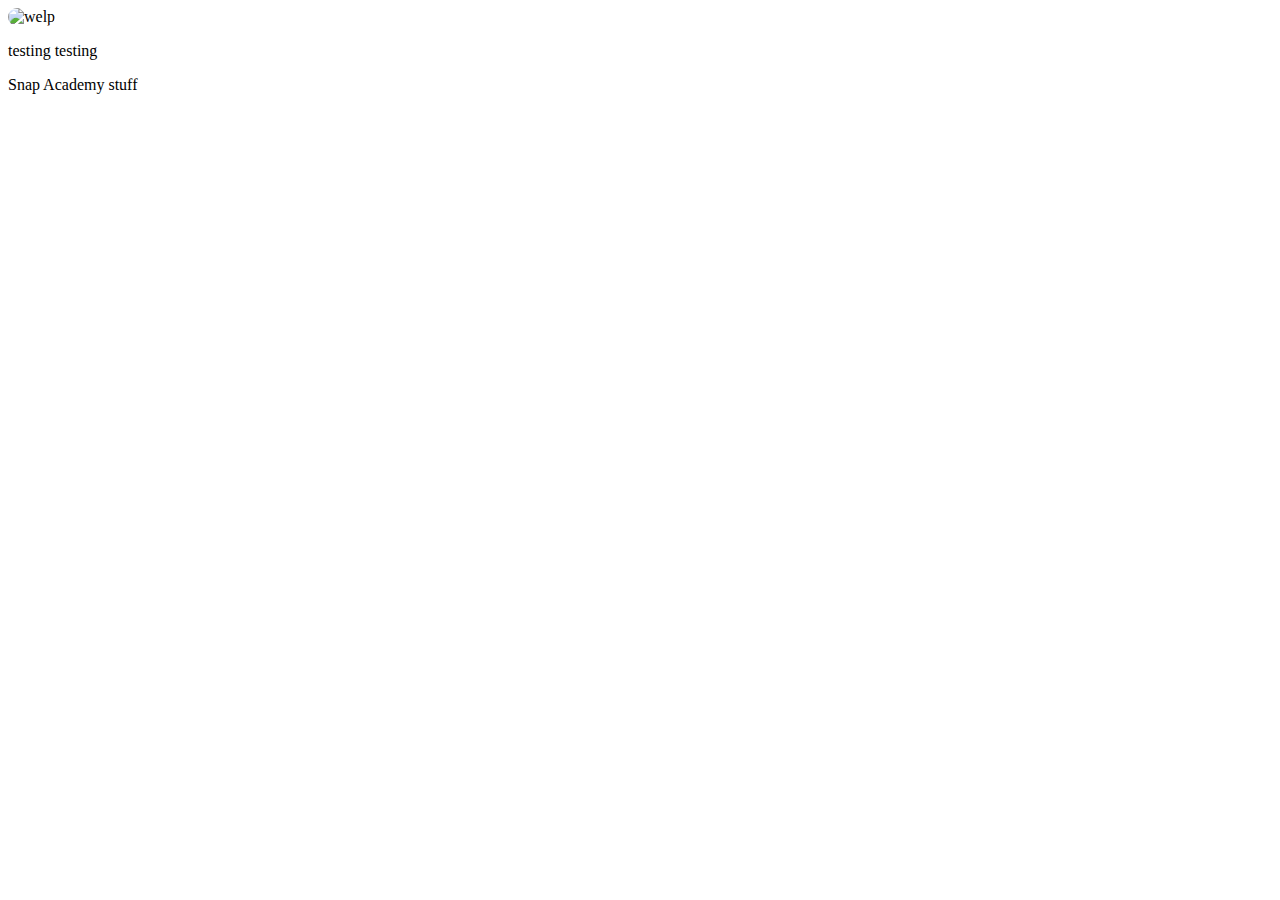
==== index.html @ db829031 "learning" ====
<!DOCTYPE html>
<html>
<head>
    <title>Mern's World</title>
    <style>
        img {
            width: 100px;
            border-radius: 50px;
        }
    </style>
</head>
<body>
    <img src="images/background.jpg", alt="welp">
    <p>testing testing</p>
    <p>Snap Academy stuff</p>

</body>
</html>
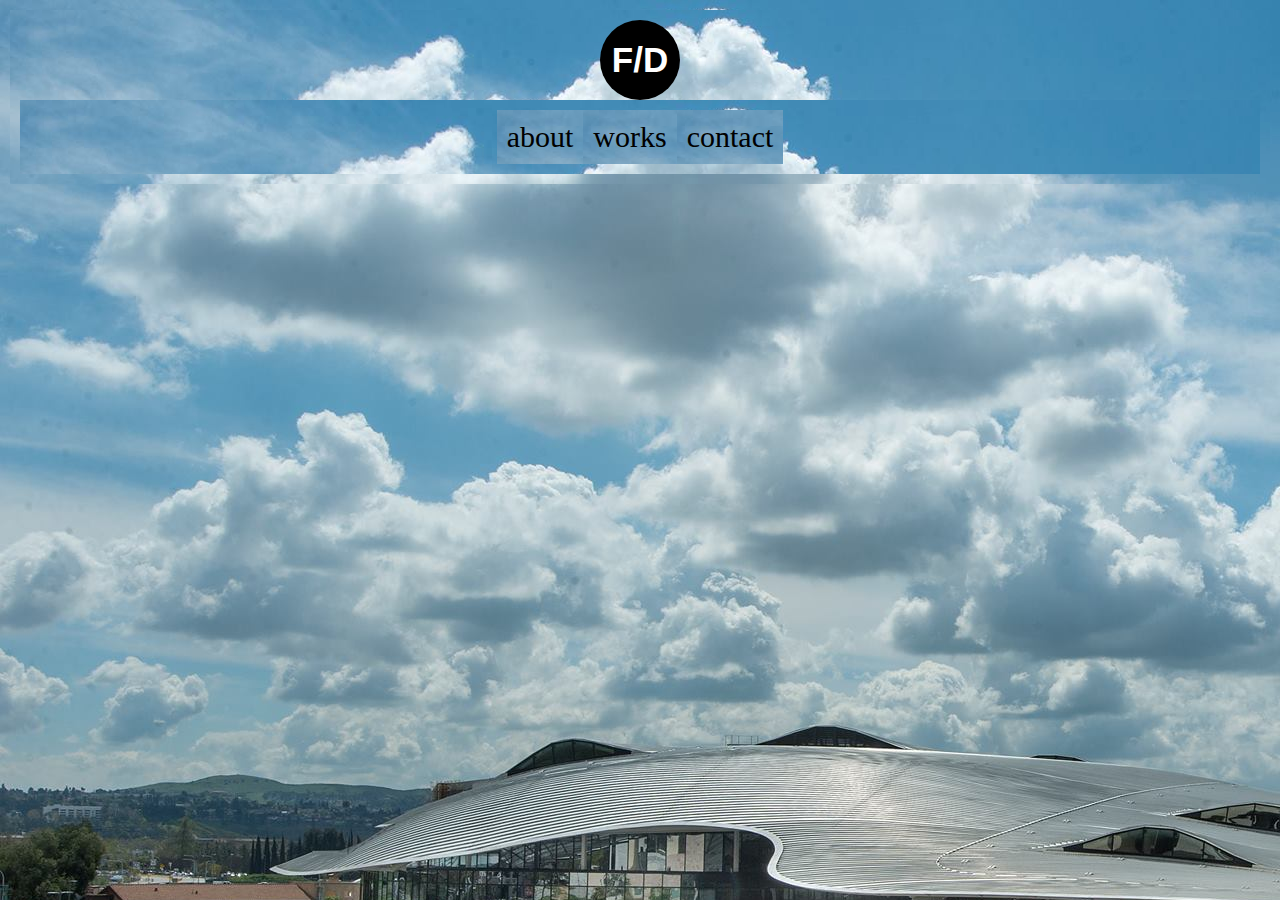
==== commit 0c76f70c: "headers" ====
--- a/index.html
+++ b/index.html
@@ -1,18 +1,18 @@
 <!DOCTYPE html>
-<html>
-<head>
-    <title>Mern's World</title>
-    <style>
-        img {
-            width: 100px;
-            border-radius: 50px;
-        }
-    </style>
-</head>
-<body>
-    <img src="images/background.jpg", alt="welp">
-    <p>testing testing</p>
-    <p>Snap Academy stuff</p>
-
-</body>
-</html>+<html lang="en">
+  <link rel="stylesheet" type="text/css" href="style.css" media="screen" />
+  <head>
+    <meta charset="UTF-8" />
+    <meta http-equiv="X-UA-Compatible" content="IE=edge" />
+    <meta name="viewport" content="width=device-width, initial-scale=1.0" />
+    <title>Flipped Dimension</title>
+  </head>
+  <body>
+    <h1 class="brand">F/D</h1>
+    <div class="wrap-flex">
+      <p>about</p>
+      <p>works</p>
+      <p>contact</p>
+    </div>
+  </body>
+</html>
--- a/style.css
+++ b/style.css
@@ -0,0 +1,25 @@
+*{
+    margin: 0;
+    padding: 10px;
+    background-image:url('/images/cpp.jpg');
+}
+.brand {
+    width: 60px;
+    height: 60px;
+    line-height: 60px;
+    border-radius: 50%;
+    font-family: 'Trebuchet MS', sans-serif;
+    font-size: 35px;
+    margin-left: auto;
+    margin-right: auto;
+    color: #fff;
+    text-align: center;
+    background: #000;
+}
+.wrap-flex {
+    display: flex;
+    font-size: 30px;
+    font-family: Georgia, serif;
+    justify-content: center;
+    background-color: transparent;
+}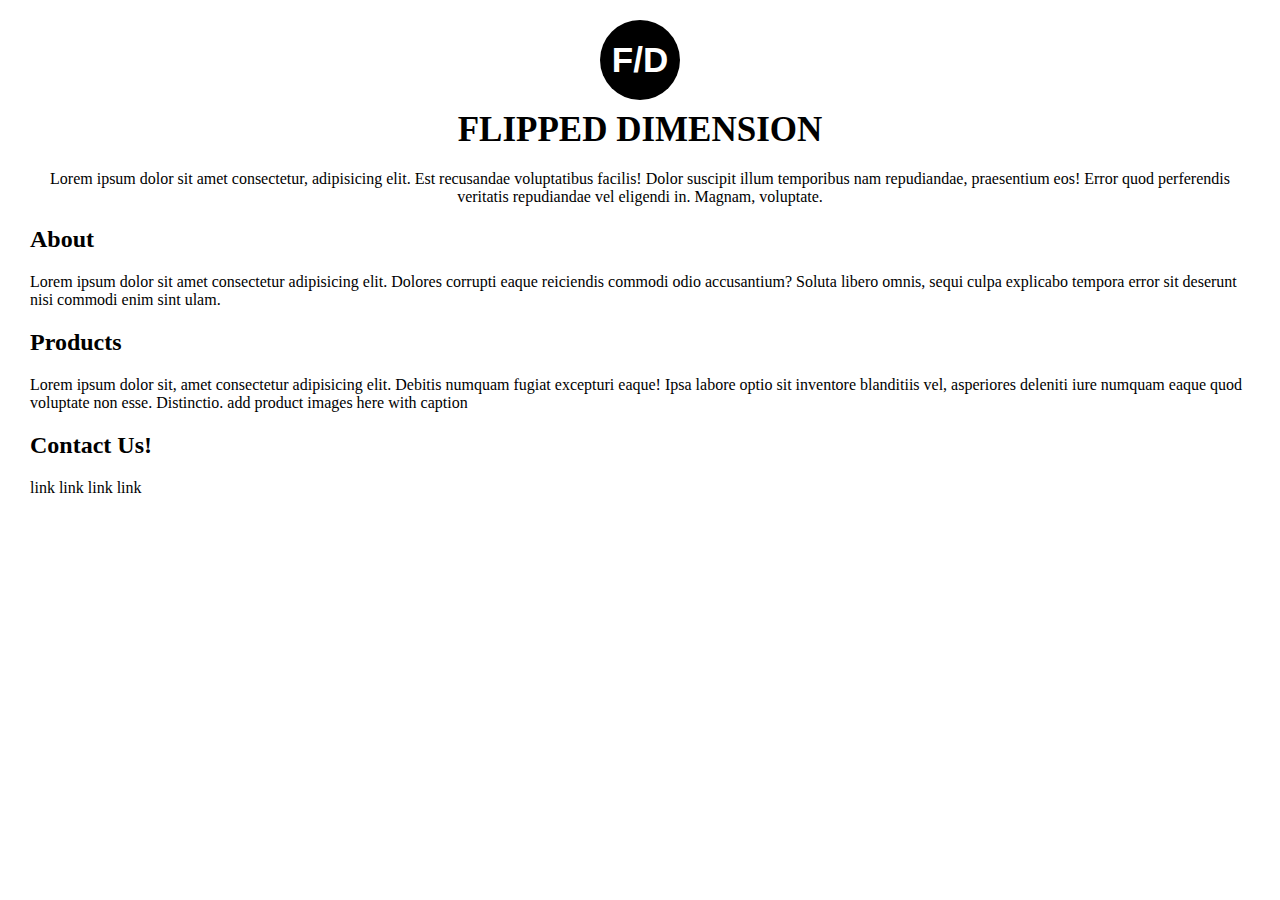
==== commit c787f468: "more stuff" ====
--- a/index.html
+++ b/index.html
@@ -9,10 +9,27 @@
   </head>
   <body>
     <h1 class="brand">F/D</h1>
-    <div class="wrap-flex">
-      <p>about</p>
-      <p>works</p>
-      <p>contact</p>
-    </div>
+    <h2 class="name">FLIPPED DIMENSION</h2>
+    <summary class="tldr">
+      Lorem ipsum dolor sit amet consectetur, adipisicing elit. Est recusandae
+      voluptatibus facilis! Dolor suscipit illum temporibus nam repudiandae,
+      praesentium eos! Error quod perferendis veritatis repudiandae vel eligendi
+      in. Magnam, voluptate.
+    </summary>
+    <h2>About</h2>
+    <p class="desc">
+      Lorem ipsum dolor sit amet consectetur adipisicing elit. Dolores corrupti
+      eaque reiciendis commodi odio accusantium? Soluta libero omnis, sequi
+      culpa explicabo tempora error sit deserunt nisi commodi enim sint ulam.
+    </p>
+    <h2>Products</h2>
+    <p class="desc">
+      Lorem ipsum dolor sit, amet consectetur adipisicing elit. Debitis numquam
+      fugiat excepturi eaque! Ipsa labore optio sit inventore blanditiis vel,
+      asperiores deleniti iure numquam eaque quod voluptate non esse.
+      Distinctio. add product images here with caption
+    </p>
+    <h2>Contact Us!</h2>
+    <p>link link link link</p>
   </body>
 </html>
--- a/style.css
+++ b/style.css
@@ -1,7 +1,6 @@
 *{
     margin: 0;
     padding: 10px;
-    background-image:url('/images/cpp.jpg');
 }
 .brand {
     width: 60px;
@@ -16,10 +15,17 @@
     text-align: center;
     background: #000;
 }
-.wrap-flex {
+
+.name {
+    text-align: center;
+    font-family: Georgia, serif;
+    font-size: 35px;
+}
+
+.tldr {
+    text-align: center;
+}
+
+.desc {
     display: flex;
-    font-size: 30px;
-    font-family: Georgia, serif;
-    justify-content: center;
-    background-color: transparent;
 }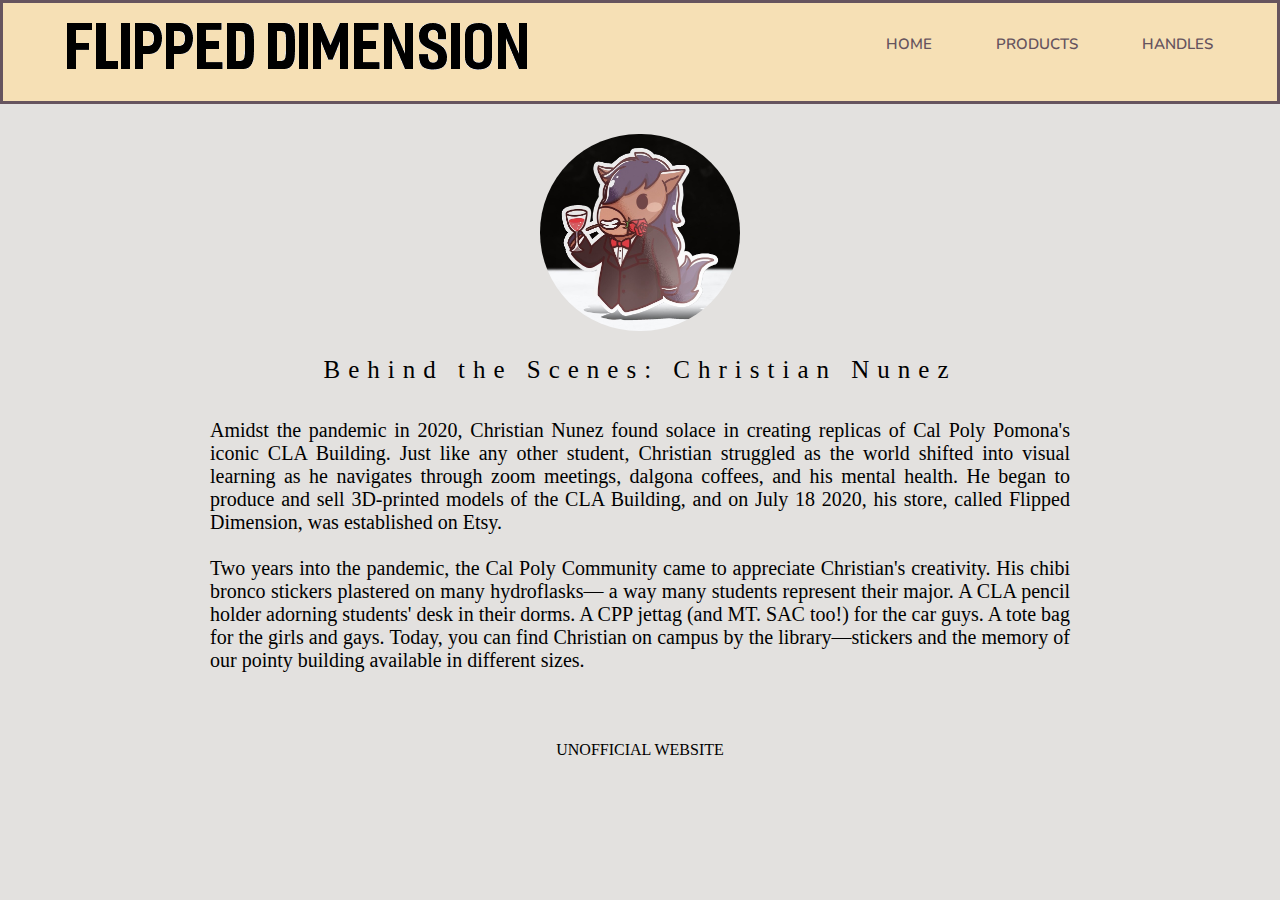
==== commit 35a8fcab: "jlkjljlk" ====
--- a/index.html
+++ b/index.html
@@ -2,34 +2,46 @@
 <html lang="en">
   <link rel="stylesheet" type="text/css" href="style.css" media="screen" />
   <head>
+    <link
+      href="https://fonts.googleapis.com/css2?family=Nunito:wght@400;500;600&display=swap"
+      rel="stylesheet"
+    />
     <meta charset="UTF-8" />
     <meta http-equiv="X-UA-Compatible" content="IE=edge" />
     <meta name="viewport" content="width=device-width, initial-scale=1.0" />
     <title>Flipped Dimension</title>
   </head>
   <body>
-    <h1 class="brand">F/D</h1>
-    <h2 class="name">FLIPPED DIMENSION</h2>
-    <summary class="tldr">
-      Lorem ipsum dolor sit amet consectetur, adipisicing elit. Est recusandae
-      voluptatibus facilis! Dolor suscipit illum temporibus nam repudiandae,
-      praesentium eos! Error quod perferendis veritatis repudiandae vel eligendi
-      in. Magnam, voluptate.
-    </summary>
-    <h2>About</h2>
-    <p class="desc">
-      Lorem ipsum dolor sit amet consectetur adipisicing elit. Dolores corrupti
-      eaque reiciendis commodi odio accusantium? Soluta libero omnis, sequi
-      culpa explicabo tempora error sit deserunt nisi commodi enim sint ulam.
-    </p>
-    <h2>Products</h2>
-    <p class="desc">
-      Lorem ipsum dolor sit, amet consectetur adipisicing elit. Debitis numquam
-      fugiat excepturi eaque! Ipsa labore optio sit inventore blanditiis vel,
-      asperiores deleniti iure numquam eaque quod voluptate non esse.
-      Distinctio. add product images here with caption
-    </p>
-    <h2>Contact Us!</h2>
-    <p>link link link link</p>
+    <header>
+      <div class="container">
+        <img src="images/better.png" alt="logo" class="logo" />
+        <nav>
+          <ul>
+            <li><a href="home.html">Home</a></li>
+            <li><a href="gallery.html">Products</a></li>
+            <li><a href="#">Handles</a></li>
+          </ul>
+        </nav>
+      </div>
+    </header>
+    <img src="images/about.jpg" alt="tuxedo billy" class="tuxBilly"/>
+    <h2 class="about">Behind the Scenes: Christian Nunez</h1>
+      <div class="description">
+        <p>Amidst the pandemic in 2020, Christian Nunez found solace in creating
+          replicas of Cal Poly Pomona's iconic CLA Building. Just like any other
+          student, Christian struggled as the world shifted into visual learning as
+          he navigates through zoom meetings, dalgona coffees, and his mental
+          health. He began to produce and sell 3D-printed models of the CLA
+          Building, and on July 18 2020, his store, called Flipped Dimension, was
+          established on Etsy. <br> <br> Two years into the pandemic, the Cal Poly Community
+          came to appreciate Christian's creativity. His chibi bronco stickers plastered 
+          on many hydroflasks— a way many students represent their major. A CLA pencil holder
+          adorning students' desk in their dorms. A CPP jettag (and MT. SAC too!) for the car guys. 
+          A tote bag for the girls and gays. Today, you can find Christian on campus by the 
+          library—stickers and the memory of our pointy building available in 
+          different sizes. 
+        </p> 
+      </div>
+     <h4><br>UNOFFICIAL WEBSITE</h4>
   </body>
 </html>
--- a/style.css
+++ b/style.css
@@ -1,31 +1,114 @@
-*{
+* {
+    box-sizing: border-box;
+}
+body {
     margin: 0;
+    background: #e3e1df;
+    font-family: 'Nunito', sans-serif; 
+    font-weight: 600;
+}
+.container {
+    width: 90%;
+    margin: 0 auto;
+}
+header {
+    background: #f6e0b5;
+    border: 3px solid #66545e;
+}
+.logo {
+    float: left;
+    padding: 5px 0;
+    
+}
+header::after {
+    content: "";
+    display: table;
+    clear: both;
+}
+nav {
+    float: right;
+}
+
+nav ul {
+    margin: 0;
+    padding: 0;
+    list-style: none;
+}
+nav li {
+    display: inline-block;
+    margin-left: 60px;
+    padding-top: 30px;
+    position: relative;
+}
+
+nav a {
+    color: #66545e;
+    text-decoration: none;
+    text-transform: uppercase;
+    font-size: 15px;
+}
+
+nav a::hover {
+    color: #000;
+}
+
+nav a::before {
+    content:'';
+    display: block;
+    height: 5px;
+    background-color: #66545e;
+
+    position: absolute;
+    top: 0;
+    width: 0%;
+    transition: all ease-in-out 250ms;
+}
+
+nav a:hover::before {
+    width: 100%;
+}
+
+h2 {
+    display: inline-block;
+    position:relative;
+    left: 50%;
+    margin:0;
+    padding: 5px 10px;
+    transform: translateX(-50%);
+    color: #000;
+    font-family: 'Times New Roman', Times, serif;
+    font-size: 25px;
+    font-weight: 400;
+    letter-spacing: .32em;
+    text-align: center;
+    background-color: #e3e1df;
+
+}
+
+h4 {
+    text-align: center;
+    font-family: 'Times New Roman', Times, serif;
+    font-weight: 400;
+}
+
+.tuxBilly {
+    width: 200px;
+    border-radius: 100px;
+    margin: 30px auto 20px;
+    display:block; 
+}
+
+.description {
+    display: inline-flex;
+    justify-content: center;
+    text-align: justify;
+    position: relative;
+    font-family: 'Times New Roman', Times, serif;
+    font-weight: 400;
+    font-size: 20px;
     padding: 10px;
 }
-.brand {
-    width: 60px;
-    height: 60px;
-    line-height: 60px;
-    border-radius: 50%;
-    font-family: 'Trebuchet MS', sans-serif;
-    font-size: 35px;
-    margin-left: auto;
-    margin-right: auto;
-    color: #fff;
-    text-align: center;
-    background: #000;
+p {
+    margin-left: 200px;
+    margin-right: 200px;
 }
-
-.name {
-    text-align: center;
-    font-family: Georgia, serif;
-    font-size: 35px;
-}
-
-.tldr {
-    text-align: center;
-}
-
-.desc {
-    display: flex;
-}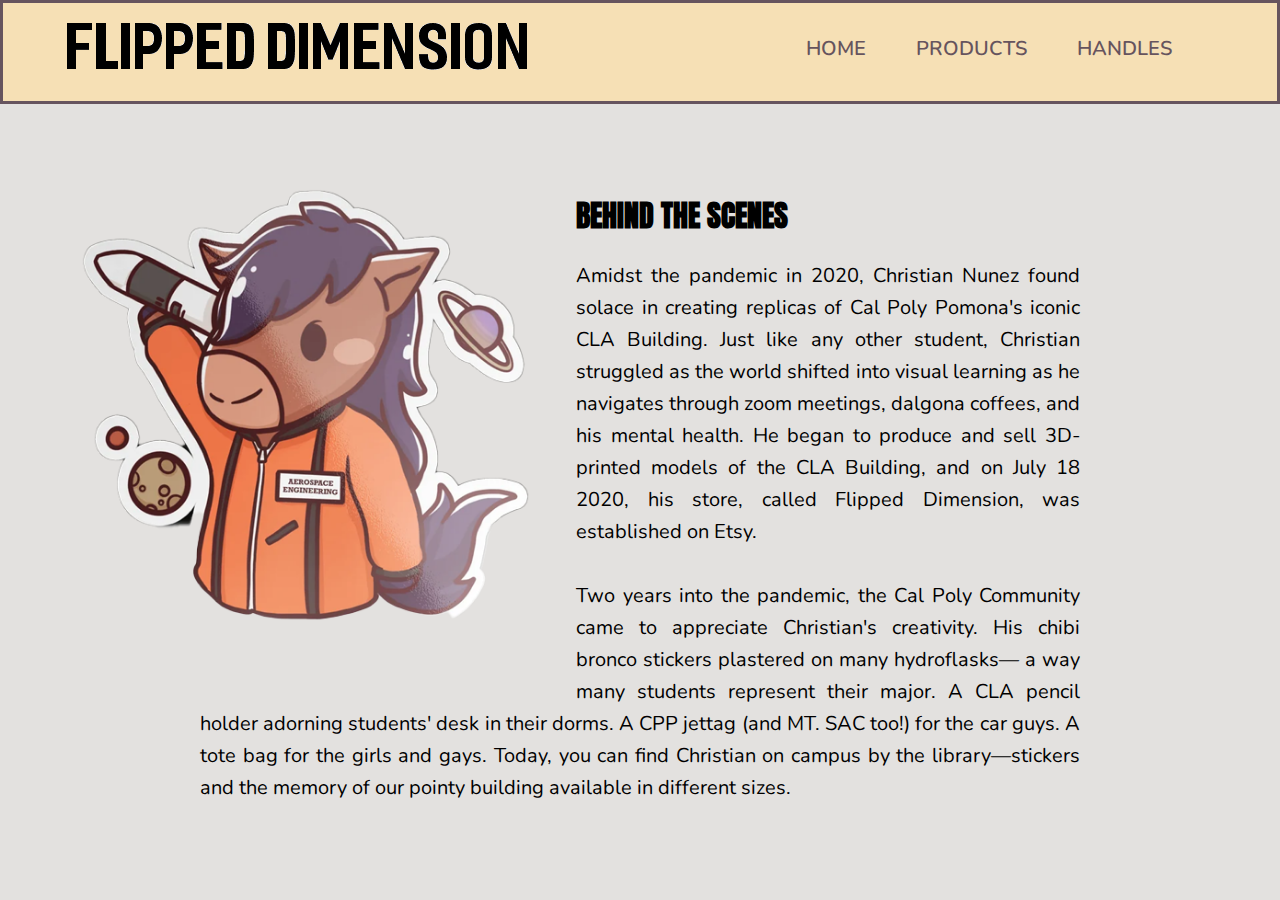
==== commit 26a3951c: "IM DONE" ====
--- a/index.html
+++ b/index.html
@@ -3,7 +3,7 @@
   <link rel="stylesheet" type="text/css" href="style.css" media="screen" />
   <head>
     <link
-      href="https://fonts.googleapis.com/css2?family=Nunito:wght@400;500;600&display=swap"
+      href="https://fonts.googleapis.com/css2?family=Anton&family=Nunito:wght@400;500;600&display=swap"
       rel="stylesheet"
     />
     <meta charset="UTF-8" />
@@ -17,31 +17,33 @@
         <img src="images/better.png" alt="logo" class="logo" />
         <nav>
           <ul>
-            <li><a href="home.html">Home</a></li>
+            <li><a href="index.html">Home</a></li>
             <li><a href="gallery.html">Products</a></li>
-            <li><a href="#">Handles</a></li>
+            <li><a href="https://solo.to/itschrisnunez">Handles</a></li>
           </ul>
         </nav>
       </div>
     </header>
-    <img src="images/about.jpg" alt="tuxedo billy" class="tuxBilly"/>
-    <h2 class="about">Behind the Scenes: Christian Nunez</h1>
-      <div class="description">
-        <p>Amidst the pandemic in 2020, Christian Nunez found solace in creating
-          replicas of Cal Poly Pomona's iconic CLA Building. Just like any other
-          student, Christian struggled as the world shifted into visual learning as
-          he navigates through zoom meetings, dalgona coffees, and his mental
-          health. He began to produce and sell 3D-printed models of the CLA
-          Building, and on July 18 2020, his store, called Flipped Dimension, was
-          established on Etsy. <br> <br> Two years into the pandemic, the Cal Poly Community
-          came to appreciate Christian's creativity. His chibi bronco stickers plastered 
-          on many hydroflasks— a way many students represent their major. A CLA pencil holder
-          adorning students' desk in their dorms. A CPP jettag (and MT. SAC too!) for the car guys. 
-          A tote bag for the girls and gays. Today, you can find Christian on campus by the 
-          library—stickers and the memory of our pointy building available in 
-          different sizes. 
-        </p> 
-      </div>
-     <h4><br>UNOFFICIAL WEBSITE</h4>
+    <img src="images/s02.png" alt="billy" class="tuxBilly" />
+    <div class="description">
+      <h2>Behind the Scenes</h2>
+      <p>
+        Amidst the pandemic in 2020, Christian Nunez found solace in creating
+        replicas of Cal Poly Pomona's iconic CLA Building. Just like any other
+        student, Christian struggled as the world shifted into visual learning
+        as he navigates through zoom meetings, dalgona coffees, and his mental
+        health. He began to produce and sell 3D-printed models of the CLA
+        Building, and on July 18 2020, his store, called Flipped Dimension, was
+        established on Etsy. <br />
+        <br />
+        Two years into the pandemic, the Cal Poly Community came to appreciate
+        Christian's creativity. His chibi bronco stickers plastered on many
+        hydroflasks— a way many students represent their major. A CLA pencil
+        holder adorning students' desk in their dorms. A CPP jettag (and MT. SAC
+        too!) for the car guys. A tote bag for the girls and gays. Today, you
+        can find Christian on campus by the library—stickers and the memory of
+        our pointy building available in different sizes.
+      </p>
+    </div>
   </body>
 </html>
--- a/style.css
+++ b/style.css
@@ -4,11 +4,14 @@
 body {
     margin: 0;
     background: #e3e1df;
+    line-height: 1.6;
+    height: 100vh;
     font-family: 'Nunito', sans-serif; 
     font-weight: 600;
 }
 .container {
     width: 90%;
+    height: 90%;
     margin: 0 auto;
 }
 header {
@@ -27,16 +30,22 @@
 }
 nav {
     float: right;
+    top: 0;
+    z-index: 1;
+    display: flex;
 }
 
 nav ul {
+    display: flex;
     margin: 0;
     padding: 0;
+    width: 90%;
+    justify-content: right;
     list-style: none;
 }
 nav li {
     display: inline-block;
-    margin-left: 60px;
+    margin-left: 50px;
     padding-top: 30px;
     position: relative;
 }
@@ -45,7 +54,7 @@
     color: #66545e;
     text-decoration: none;
     text-transform: uppercase;
-    font-size: 15px;
+    font-size: 20px;
 }
 
 nav a::hover {
@@ -68,47 +77,34 @@
     width: 100%;
 }
 
-h2 {
-    display: inline-block;
-    position:relative;
-    left: 50%;
-    margin:0;
-    padding: 5px 10px;
-    transform: translateX(-50%);
-    color: #000;
-    font-family: 'Times New Roman', Times, serif;
-    font-size: 25px;
-    font-weight: 400;
-    letter-spacing: .32em;
-    text-align: center;
-    background-color: #e3e1df;
-
-}
-
 h4 {
-    text-align: center;
+    text-align:justify;
     font-family: 'Times New Roman', Times, serif;
     font-weight: 400;
 }
 
 .tuxBilly {
-    width: 200px;
-    border-radius: 100px;
-    margin: 30px auto 20px;
-    display:block; 
+    float:left;
+    width: 45%;
+    padding-top: 50px;
+
 }
-
+/* Header font */
+h2 {
+    font-family: Anton;
+    text-transform: uppercase;
+    margin-top: 10%;
+    margin-bottom: 0%;
+}
+/* Main description settings */
 .description {
-    display: inline-flex;
-    justify-content: center;
     text-align: justify;
-    position: relative;
-    font-family: 'Times New Roman', Times, serif;
+    font-family: 'Nunito';
     font-weight: 400;
     font-size: 20px;
-    padding: 10px;
-}
-p {
+    margin-top: 0%;
     margin-left: 200px;
     margin-right: 200px;
 }
+
+
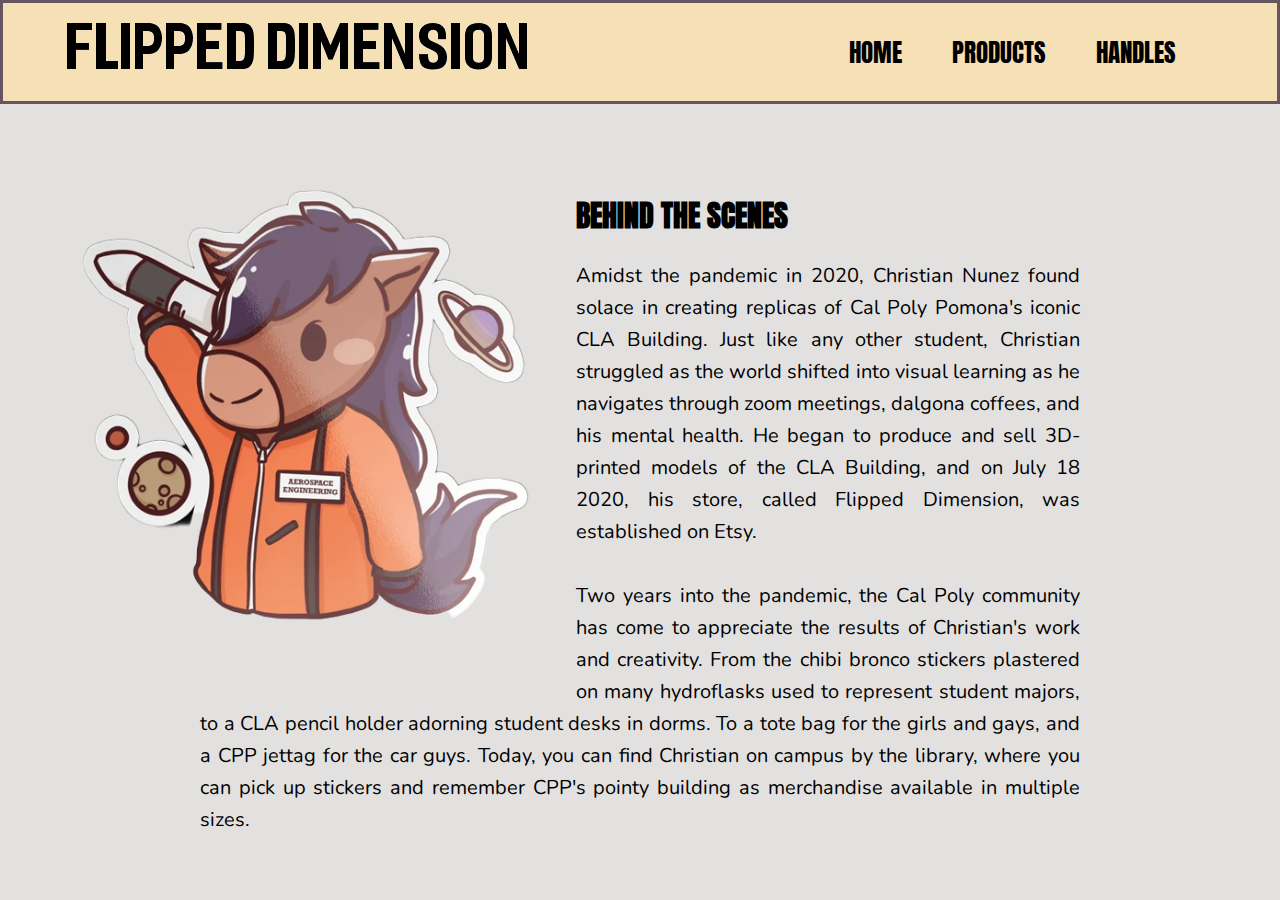
==== commit c2912129: "IM DONE" ====
--- a/index.html
+++ b/index.html
@@ -36,13 +36,14 @@
         Building, and on July 18 2020, his store, called Flipped Dimension, was
         established on Etsy. <br />
         <br />
-        Two years into the pandemic, the Cal Poly Community came to appreciate
-        Christian's creativity. His chibi bronco stickers plastered on many
-        hydroflasks— a way many students represent their major. A CLA pencil
-        holder adorning students' desk in their dorms. A CPP jettag (and MT. SAC
-        too!) for the car guys. A tote bag for the girls and gays. Today, you
-        can find Christian on campus by the library—stickers and the memory of
-        our pointy building available in different sizes.
+        Two years into the pandemic, the Cal Poly community has come to
+        appreciate the results of Christian's work and creativity. From the
+        chibi bronco stickers plastered on many hydroflasks used to represent
+        student majors, to a CLA pencil holder adorning student desks in dorms.
+        To a tote bag for the girls and gays, and a CPP jettag for the car guys.
+        Today, you can find Christian on campus by the library, where you can
+        pick up stickers and remember CPP's pointy building as merchandise
+        available in multiple sizes.
       </p>
     </div>
   </body>
--- a/style.css
+++ b/style.css
@@ -1,13 +1,11 @@
-* {
-    box-sizing: border-box;
-}
+
 body {
     margin: 0;
     background: #e3e1df;
     line-height: 1.6;
     height: 100vh;
-    font-family: 'Nunito', sans-serif; 
-    font-weight: 600;
+    font-family: 'Anton';
+    font-weight: 400;
 }
 .container {
     width: 90%;
@@ -51,10 +49,10 @@
 }
 
 nav a {
-    color: #66545e;
+    color: #000;
     text-decoration: none;
     text-transform: uppercase;
-    font-size: 20px;
+    font-size: 25px;
 }
 
 nav a::hover {
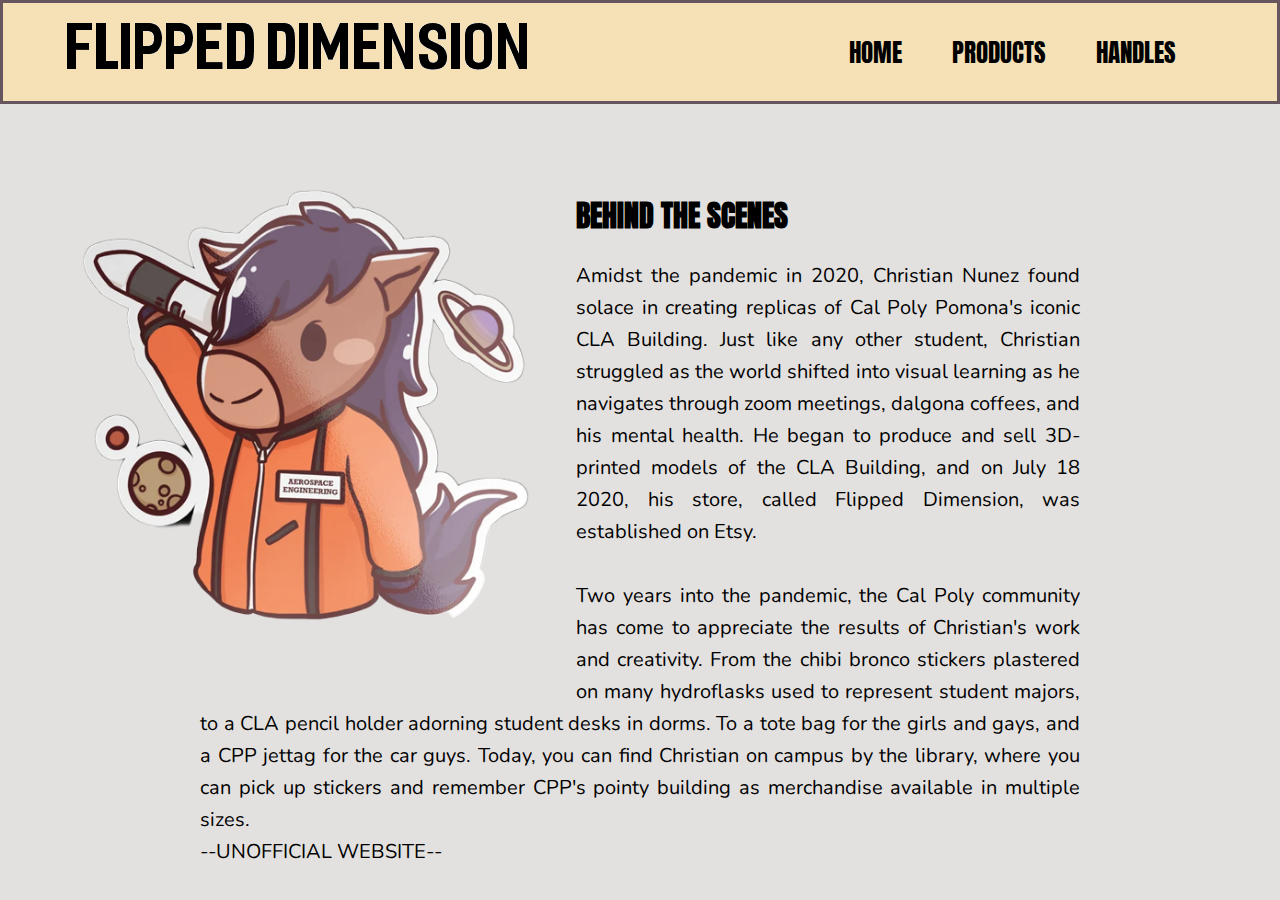
==== commit 6161618b: "OK IM DONEEEE" ====
--- a/index.html
+++ b/index.html
@@ -43,7 +43,8 @@
         To a tote bag for the girls and gays, and a CPP jettag for the car guys.
         Today, you can find Christian on campus by the library, where you can
         pick up stickers and remember CPP's pointy building as merchandise
-        available in multiple sizes.
+        available in multiple sizes. <br />
+        --UNOFFICIAL WEBSITE--
       </p>
     </div>
   </body>
